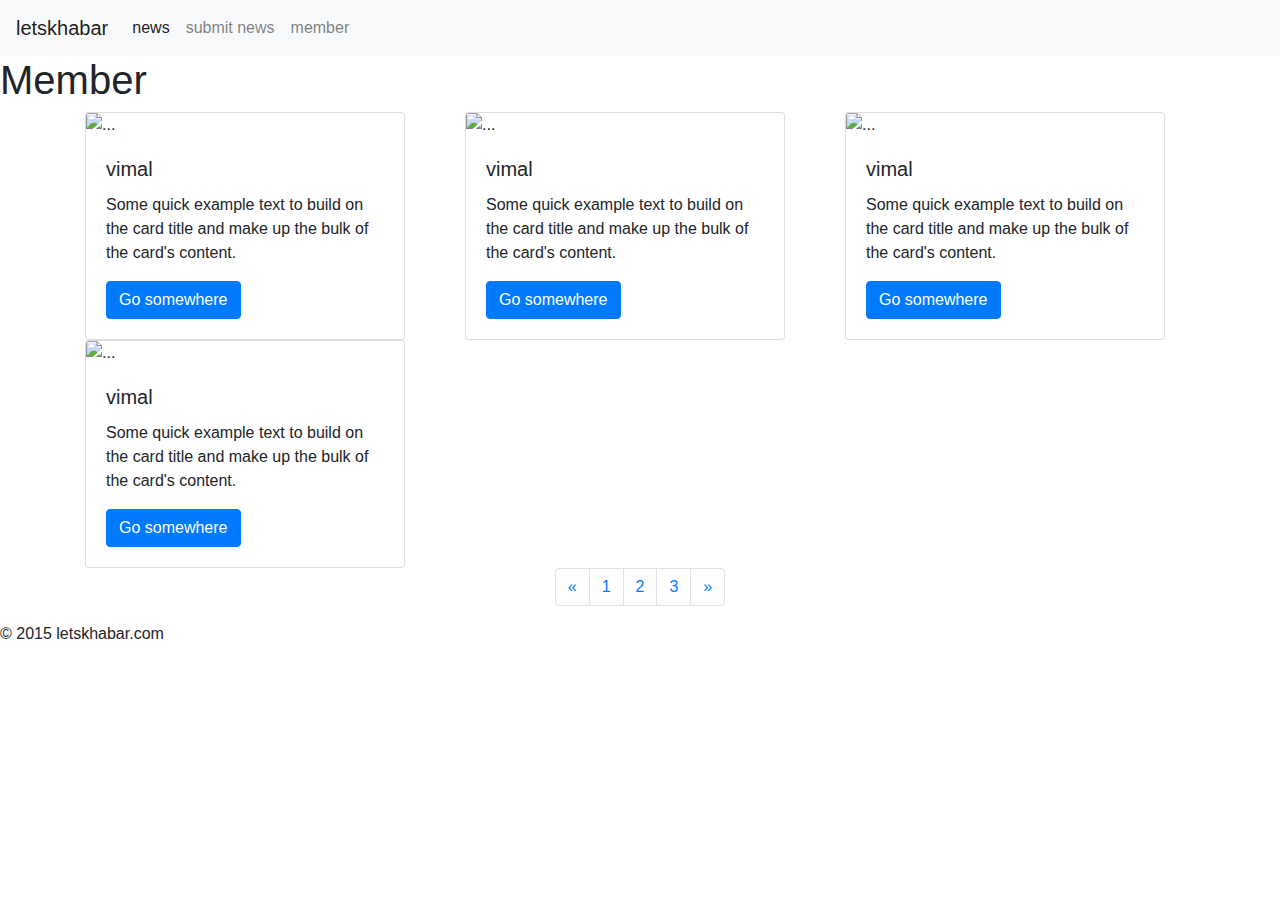
==== page/index.html @ 5028dd3f "post" ====
<!DOCTYPE html>
<html lang="en">
<head>
    <meta charset="UTF-8">
    <meta name="viewport" content="width=device-width, initial-scale=1.0">
    <meta name="keywords" content="letskhabar,vimal,news,letskhabarnews,letskhabar news,submit news, lets khabar, latest news, lates news, your news, my news">
    <title>letskhabar</title>
    <link rel="shortcut icon" href="../images/vimal.png" type="image/x-icon">
    <link rel="stylesheet" href="../css/style.css">
    <link rel="stylesheet" href="https://maxcdn.bootstrapcdn.com/bootstrap/4.4.1/css/bootstrap.min.css">
    <script src="https://ajax.googleapis.com/ajax/libs/jquery/3.4.1/jquery.min.js"></script>
    <script src="https://cdnjs.cloudflare.com/ajax/libs/popper.js/1.16.0/umd/popper.min.js"></script>
    <script src="https://maxcdn.bootstrapcdn.com/bootstrap/4.4.1/js/bootstrap.min.js"></script>
    <script data-ad-client="ca-pub-4417247577413599" async src="https://pagead2.googlesyndication.com/pagead/js/adsbygoogle.js"></script>
    <script async custom-element="amp-ad" src="https://cdn.ampproject.org/v0/amp-ad-0.1.js"></script>
</head>
<body>
    <!-- ********************************************************header***************************************************************** -->
    <header>
        <nav class="navbar navbar-expand-lg navbar-light bg-light">
            <a class="navbar-brand" href="https://letskhabar.com">letskhabar</a>
            <button class="navbar-toggler" type="button" data-toggle="collapse" data-target="#navbarNav" aria-controls="navbarNav" aria-expanded="false" aria-label="Toggle navigation">
              <span class="navbar-toggler-icon"></span>
            </button>
            <div class="collapse navbar-collapse" id="navbarNav">
              <ul class="navbar-nav">
                <li class="nav-item active">
                  <a class="nav-link" href="https://letskhabar.com">news</a>
                </li>
                <li class="nav-item">
                  <a class="nav-link" href="submit.html">submit news</a>
                </li>
                <li class="nav-item">
                  <a class="nav-link" href="index.html">member</a>
                </li>
              </ul>
            </div>
          </nav>
        </header>



    <h1 id="center">Member</h1>

    <div class="container">
        <div class="row">
<!-- ********************************************************member***************************************************************** -->
        <div class="col-md-4 post">
              <div class="card" style="width: 20rem;">
               <img src="../images/vimal.png" class="card-img-top" alt="...">
                <div class="card-body">
                <h5 class="card-title">vimal</h5>
                <p class="card-text">Some quick example text to build on the card title and make up the bulk of the card's content.</p>
                <a href="#" class="btn btn-primary">Go somewhere</a>
                </div>
              </div>
        </div>
        <div class="col-md-4 post">
            <div class="card" style="width: 20rem;">
             <img src="../images/vimal.png" class="card-img-top" alt="...">
              <div class="card-body">
              <h5 class="card-title">vimal</h5>
              <p class="card-text">Some quick example text to build on the card title and make up the bulk of the card's content.</p>
              <a href="#" class="btn btn-primary">Go somewhere</a>
              </div>
            </div>
      </div>

      <div class="col-md-4 post">
        <div class="card" style="width: 20rem;">
         <img src="../images/vimal.png" class="card-img-top" alt="...">
          <div class="card-body">
          <h5 class="card-title">vimal</h5>
          <p class="card-text">Some quick example text to build on the card title and make up the bulk of the card's content.</p>
          <a href="#" class="btn btn-primary">Go somewhere</a>
          </div>
        </div>
  </div>

<!-- ********************************************************ads***************************************************************** -->  
<amp-ad width="100vw" height="320"
type="adsense"
data-ad-client="ca-pub-4417247577413599"
data-ad-slot="9094183787"
data-auto-format="rspv"
data-full-width="">
<div overflow=""></div>
</amp-ad>



  <div class="col-md-4 post">
    <div class="card" style="width: 20rem;">
     <img src="../images/vimal.png" class="card-img-top" alt="...">
      <div class="card-body">
      <h5 class="card-title">vimal</h5>
      <p class="card-text">Some quick example text to build on the card title and make up the bulk of the card's content.</p>
      <a href="#" class="btn btn-primary">Go somewhere</a>
      </div>
    </div>
</div>


</div>
</div>
    





<footer>

    <div id="page">
      <nav aria-label="Page navigation example">
       <ul class="pagination justify-content-center">
         <li class="page-item">
           <a class="page-link" href="#" aria-label="Previous">
             <span aria-hidden="true">&laquo;</span>
           </a>
         </li>
         <li class="page-item"><a class="page-link" href="#">1</a></li>
         <li class="page-item"><a class="page-link" href="#">2</a></li>
         <li class="page-item"><a class="page-link" href="#">3</a></li>
         <li class="page-item">
           <a class="page-link" href="#" aria-label="Next">
             <span aria-hidden="true">&raquo;</span>
           </a>
         </li>
       </ul>
     </nav>
   </div>
  
    <p id="center" >&copy; 2015 letskhabar.com<p>
  </footer>
  
</body>
</html>
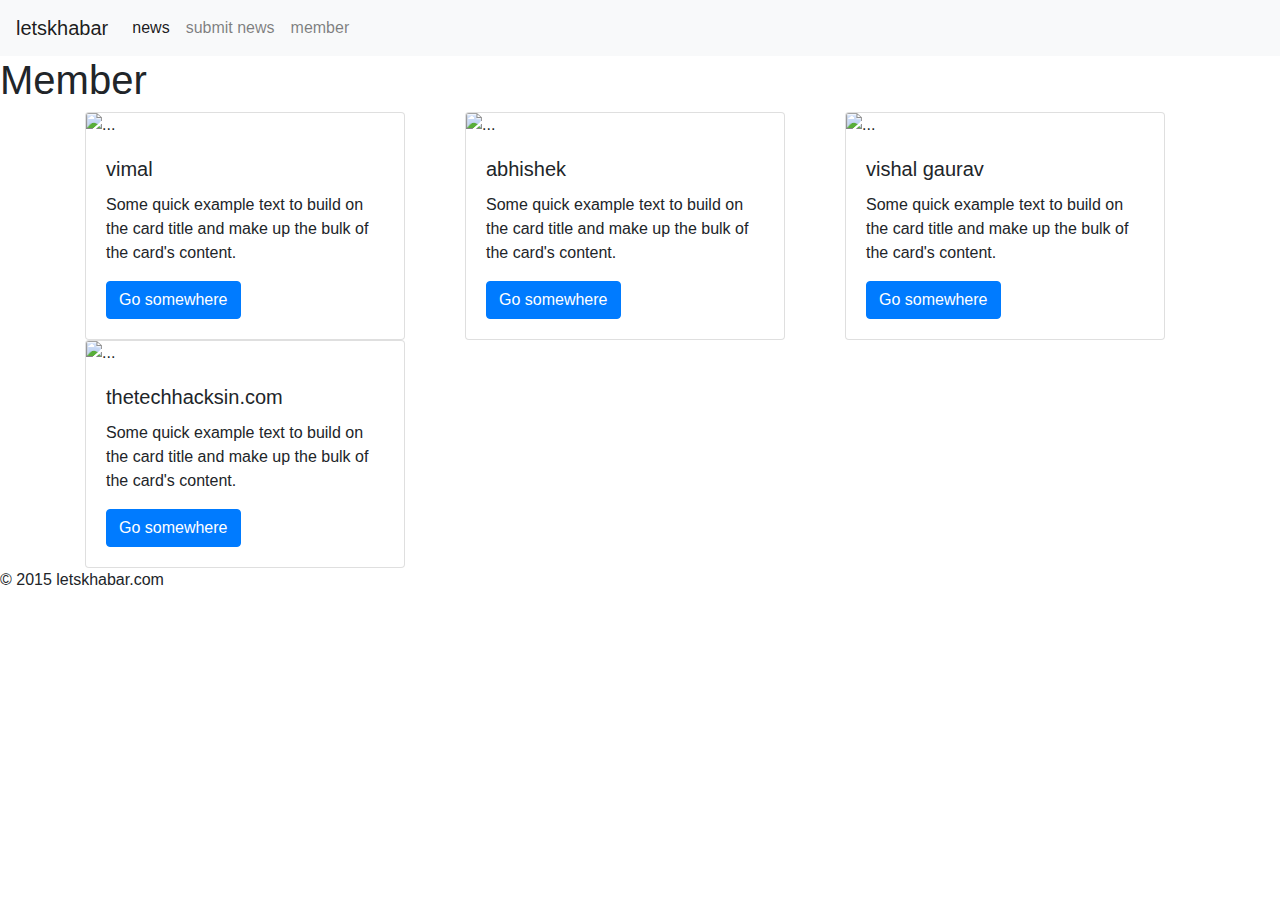
==== commit bc068fe8: "adding ads.txt" ====
--- a/page/index.html
+++ b/page/index.html
@@ -35,12 +35,28 @@
                 </li>
               </ul>
             </div>
-          </nav>
-        </header>
+        </nav>
+    </header>
 
 
 
     <h1 id="center">Member</h1>
+
+
+    
+    <!-- ********************************************************ads***************************************************************** -->  
+    <amp-ad width="100vw" height="320"
+    type="adsense"
+    data-ad-client="ca-pub-4417247577413599"
+    data-ad-slot="9094183787"
+    data-auto-format="rspv"
+    data-full-width="">
+    <div overflow=""></div>
+    </amp-ad>
+
+
+
+
 
     <div class="container">
         <div class="row">
@@ -51,7 +67,7 @@
                 <div class="card-body">
                 <h5 class="card-title">vimal</h5>
                 <p class="card-text">Some quick example text to build on the card title and make up the bulk of the card's content.</p>
-                <a href="#" class="btn btn-primary">Go somewhere</a>
+                <a href="vimal.html" class="btn btn-primary">Go somewhere</a>
                 </div>
               </div>
         </div>
@@ -59,9 +75,9 @@
             <div class="card" style="width: 20rem;">
              <img src="../images/vimal.png" class="card-img-top" alt="...">
               <div class="card-body">
-              <h5 class="card-title">vimal</h5>
+              <h5 class="card-title">abhishek</h5>
               <p class="card-text">Some quick example text to build on the card title and make up the bulk of the card's content.</p>
-              <a href="#" class="btn btn-primary">Go somewhere</a>
+              <a href="abhishek.html" class="btn btn-primary">Go somewhere</a>
               </div>
             </div>
       </div>
@@ -70,7 +86,7 @@
         <div class="card" style="width: 20rem;">
          <img src="../images/vimal.png" class="card-img-top" alt="...">
           <div class="card-body">
-          <h5 class="card-title">vimal</h5>
+          <h5 class="card-title">vishal gaurav</h5>
           <p class="card-text">Some quick example text to build on the card title and make up the bulk of the card's content.</p>
           <a href="#" class="btn btn-primary">Go somewhere</a>
           </div>
@@ -93,9 +109,9 @@
     <div class="card" style="width: 20rem;">
      <img src="../images/vimal.png" class="card-img-top" alt="...">
       <div class="card-body">
-      <h5 class="card-title">vimal</h5>
+      <h5 class="card-title">thetechhacksin.com</h5>
       <p class="card-text">Some quick example text to build on the card title and make up the bulk of the card's content.</p>
-      <a href="#" class="btn btn-primary">Go somewhere</a>
+      <a href="https://thetechhacksin.com/" class="btn btn-primary">Go somewhere</a>
       </div>
     </div>
 </div>
@@ -110,27 +126,6 @@
 
 
 <footer>
-
-    <div id="page">
-      <nav aria-label="Page navigation example">
-       <ul class="pagination justify-content-center">
-         <li class="page-item">
-           <a class="page-link" href="#" aria-label="Previous">
-             <span aria-hidden="true">&laquo;</span>
-           </a>
-         </li>
-         <li class="page-item"><a class="page-link" href="#">1</a></li>
-         <li class="page-item"><a class="page-link" href="#">2</a></li>
-         <li class="page-item"><a class="page-link" href="#">3</a></li>
-         <li class="page-item">
-           <a class="page-link" href="#" aria-label="Next">
-             <span aria-hidden="true">&raquo;</span>
-           </a>
-         </li>
-       </ul>
-     </nav>
-   </div>
-  
     <p id="center" >&copy; 2015 letskhabar.com<p>
   </footer>
   
